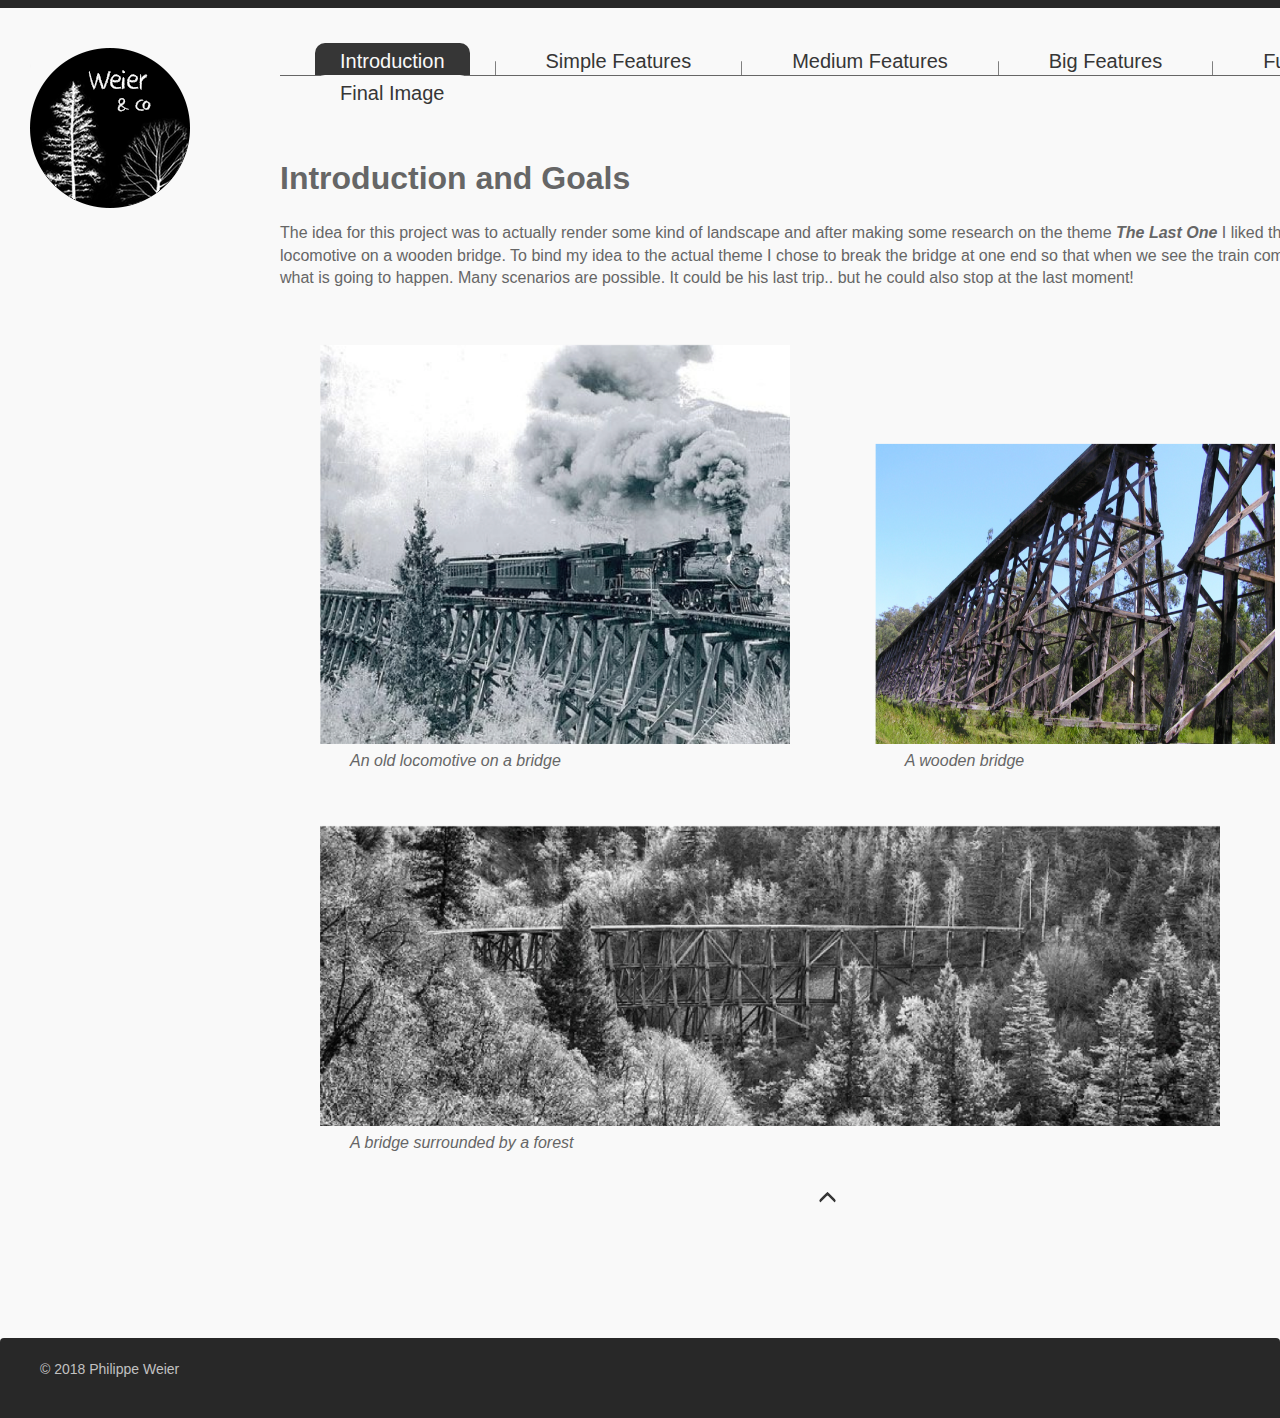
==== index.html @ 6e7890d8 "First Draft" ====
<!doctype html>
<html lang="en">
<head>
<meta http-equiv="Content-Type" content="text/html; charset=UTF-8" />
<title>Weier &amp; Co</title>
<link rel="shortcut icon" type="image/vnd.microsoft.icon" href="images/logoSite.gif" />
<link href="css/style.css" rel="stylesheet" type="text/css" />
<script src="js/cufon-yui.js"></script>
		<script src="js/gotham.js"></script>
		<script>
			Cufon.replace('h1,h2,h3,h5');
		</script>
<script src="js/jquery-1.3.2.min.js"></script>
<script src="js/view.js"></script>

</head>

<body>
	
	<div class="wrapper">
		<header> </header>
		<div class="container">
				<div id="columnLeft">
					<div id="logo">
						<a href="#top"><img src="images/logo.png" alt="Weier and Co"/></a>
					<!-- end #logo --></div>
				<!-- end #columnLeft" --></div>
				<div id="columnRight">
					<nav>
						<ul id="menu">
							<li id="actualPageItem"><a href="index.html">Introduction</a></li>
							<li class="divline"></li>
							<li><a href="simple_features.html">Simple Features</a></li>
							<li class="divline"></li>
							<li><a href="medium_features.html">Medium Features</a></li>
							<li class="divline"></li>
							<li><a href="big_features.html">Big Features</a></li>
							<li class="divline"></li>
							<li><a href="funny_stuff.html">Funny Stuff</a></li>
							<li class="divline"></li>
							<li><a href="final.html">Final Image</a></li>
						</ul>
					</nav><!-- end nav -->

					<div class="mainContentWrapper">
					<h1>Introduction and Goals</h1>
					
						<p>
						The idea for this project was to actually render some kind of landscape and after making some research on the theme 
						<b><em>The Last One</em></b>
						I liked the idea of an old locomotive on a wooden bridge. To bind my idea to the actual theme
						I chose to break the bridge at one end so that when we see the train coming we don't know what is going to happen. Many scenarios are
						possible. It could be his last trip.. but he could also stop at the last moment!
						</p>
						<br/>

						<div class="clearfix">
						<figure id="intro1">
							<img src="images/validation/intro1.png" alt="An old locomotive on a bridge" height="400"/>
							<figcaption>
								An old locomotive on a bridge
							</figcaption>
						</figure>

						<figure id="intro2">
							<img src="images/validation/intro2.png" alt="A wooden bridge" width="400"/>
							<figcaption>
								A wooden bridge
							</figcaption>
						</figure>
						<figure id="intro3">
							<img src="images/validation/intro3.png" alt="A bridge surrounded by a forest" width="900"/>
								<figcaption>
									A bridge surrounded by a forest
								</figcaption>
						</figure>

					</div>
						
					

					</div> <!-- end #mainContentWrapper -->
					
					<div class="toTop"><div class="circle"> <a href="#top"><i class="arrowTop"></i></a> </div></div><!-- end #toTop -->
					
					<div class="toNextSection">
						<a id="nextSection" href="simple_features.html">Simple Features&nbsp;&nbsp;&nbsp;<i class="arrowNext"></i></a>
					</div><!-- end #toNextSection -->

				</div><!-- end #columnRight -->

			

		</div><!-- end .container -->
		<footer>
			<div id="footerImg"></div><!-- end footerImg -->
			<div id="copywrite">
				&copy; 2018 Philippe Weier
				<br />
			</div><!-- end .copywrite -->
		</footer><!-- end footer -->
	</div><!-- end wrapper-->
		
		<script> Cufon.now(); </script>
</body>
</html>
---- css/style.css ----
@charset "UTF-8";

/************ Main Content Style *****************/

@font-face {
	font-family: "DK Crayon Crumble";
	src: url('fonts/Above.ttf');
}

body {
	font-style: normal;
	font-weight: normal;
	margin: 0;
	padding: 0;
	color: #666666;
	font-family: "Helvetica Neue", Verdana, Arial, Helvetica, sans-serif;
	font-size: 100%;
	line-height: 1.4;
	background-color: #f9f9f9;
}

ul, ol, dl { /* Due to variations between browsers, it's best practices to zero padding and margin on lists. For consistency, you can either specify the amounts you want here, or on the list items (LI, DT, DD) they contain. Remember that what you do here will cascade to the .nav list unless you write a more specific selector. */
	padding: 0;
	margin: 0;
}

h1, h2, h3, h4, h5, h6, p {
	margin-top: 0;	 /* removing the top margin gets around an issue where margins can escape from their containing div. The remaining bottom margin will hold it away from any elements that follow. */
	padding-right: 15px; /* adding the padding to the sides of the elements within the divs, instead of the divs themselves, gets rid of any box model math. A nested div with side padding can also be used as an alternate method. */
}

h5 {
	color: #444;
	text-align: left;
	font-size: 12px;
	line-height: 20px;
	margin-top: -9px;
}

a {
	outline: none;
}

a img { /* this selector removes the default blue border displayed in some browsers around an image when it is surrounded by a link */
	border: none;
}

a:link {
	color: #42413C;
	text-decoration: none; /* unless you style your links to look extremely unique, it's best to provide underlines for quick visual identification */
}
a:visited {
	color: #6E6C64;
	text-decoration: underline;
}
a:hover, a:active, a:focus { /* this group of selectors will give a keyboard navigator the same hover experience as the person using a mouse. */
	text-decoration: none;	
}
.wrapper {
    /* position:fixed; */
    overflow-y:scroll;
    overflow-x:hidden;
	background-color: #f9f9f9;
}

.container {
	min-width: 1500px;
	background: #f9f9f9;
	margin: 0 auto;
	padding: 10px 0;
	padding-bottom: 100px;
}

header {
	background-color: #282828;
	position: relative;
	height: 8px;
	width: 100%;
}

h2 {
	font-size: 31px;
}
h4 {
	color: #222;
	margin-bottom: 7px;
	font-size: 18px;
}

#columnLeft {
	float: left;
	width: 280px;
	margin-right: 0;
}

#columnRight {
	margin-left: 280px;
	margin-right: 30px;
}
#logo {
	padding: 30px;
}

#menu {
	list-style-type: none;
	height: 100%;
	margin-left: 10px;
}

#menu li a{
	color: #363636;
	text-decoration: none;
	font-size: 20px;
}

#menu li {
	font-family: "DK Crayon Crumble", Verdana, Arial, Helvetica, sans-serif;
	background-color: #f9f9f9;
	/* color: #363636; */
	border-top-left-radius: 10px;
	border-top-right-radius: 10px;
	padding: 4px 25px 0px 25px ;
	float: left;
	margin-right: 25px;
	margin-left: 25px;
}

#menu li:hover a, #menu li#actualPageItem a{
	color: #f9f9f9;
}

#menu li:hover, #menu li#actualPageItem {
	background-color: #363636;
}

#menu li.divline {
	padding: 0;
	border-right: thin solid gray;
	height: 14px;
	margin: 18px 0 0;
}

nav {
	position: relative;
	padding-top: 25px;
	height: 32px;
	border-bottom: 1px solid #666666;
}

.mainContentWrapper {
	padding-top: 80px;
	padding-right: 20px;
	min-height: 500px;
}

footer {
	position: relative;
	color: rgb(193, 193, 193);
	font-size: 14px;
	background-color: #282828;
	border-top-left-radius:  4px;
	border-top-right-radius:  4px;
	height: 80px;
    width: 100%;
}

#copywrite {
	padding: 22px 40px;	
}

.toTop {
	position: relative;
	left : 45%;
	padding-left: 5px;
}

.toNextSection {
	position: relative;
    left: 85%;
}

.arrowTop {
    border: solid  #363636;
    border-width: 0 3px 3px 0;
    display: inline-block;
	padding: 5px;
	transform: rotate(-135deg);
	-webkit-transform: rotate(-135deg);
	border-radius: 3px;
}

.arrowTop:hover {
	border-width: 0 4px 4px 0;
	padding: 4px;
}

.arrowNext {
    border: solid #f9f9f9;
    border-width: 0 3px 3px 0;
    display: inline-block;
	padding: 4px;
	transform: rotate(-45deg);
	-webkit-transform: rotate(-45deg);
	border-radius: 3px;
}

#nextSection {
	font-family: "DK Crayon Crumble", Verdana, Arial, Helvetica, sans-serif;
	font-size: 18px;
	background: #363636;
	padding: 10px 12px 5px 14px;
	color: #f9f9f9cd;
	border-radius: 5px;
	
}

#nextSection:hover {
	font-weight: bold;
}

.clearfix {
	overflow: auto;
}

figure{
	font-style: italic;
}

figcaption{
	padding-left: 30px;
	padding-bottom: 20px;
}

.sourceFiles {
	font-family: monospace;
	background: #42413C;
	border-radius: 3px;
	padding: 4px 4px 1px 4px;
	color: #f9f9f9;
}

.simpleList {
	padding-left: 40px;
}

/************ Introduction content style *****************/

#intro1 ,#intro2{
	display:inline-block
}

/************ Simple Features content style *****************/

#woodTexture, #checkerboard{
	display:inline-block
}
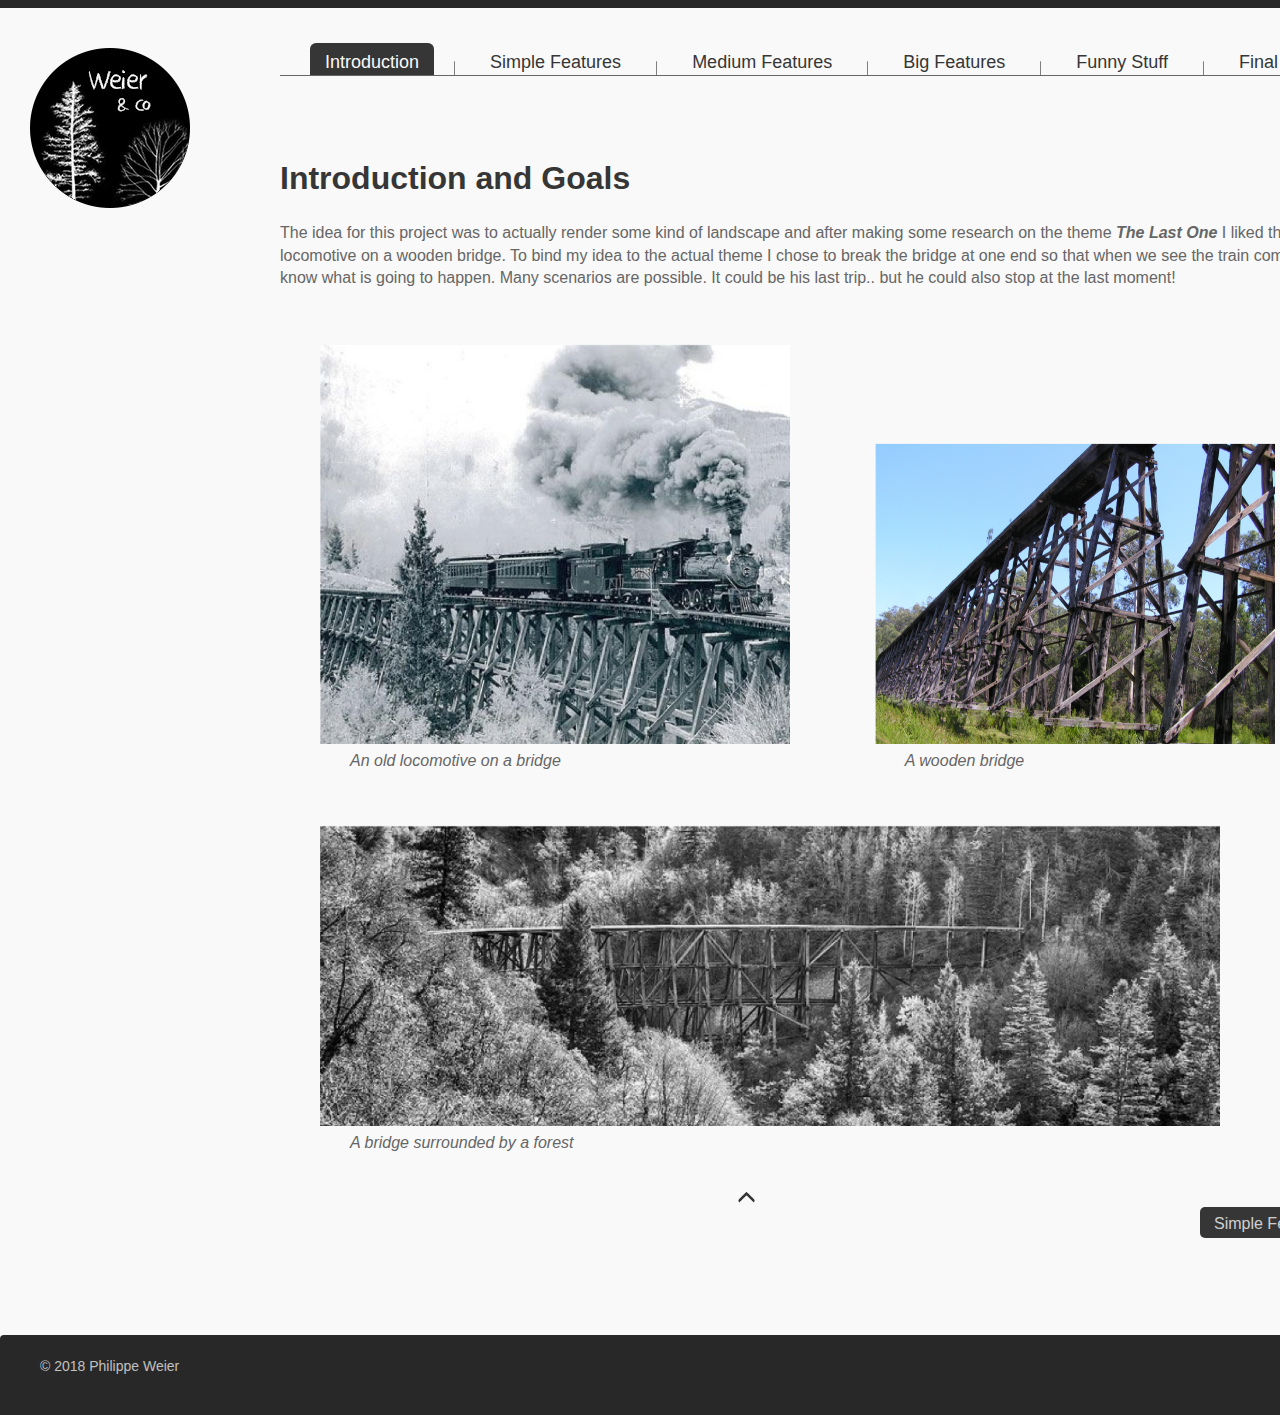
==== commit d9f4f79b: "Fixed Scroll and fonts" ====
--- a/index.html
+++ b/index.html
@@ -1,33 +1,28 @@
-<!doctype html>
+<!DOCTYPE html>
 <html lang="en">
 <head>
-<meta http-equiv="Content-Type" content="text/html; charset=UTF-8" />
-<title>Weier &amp; Co</title>
-<link rel="shortcut icon" type="image/vnd.microsoft.icon" href="images/logoSite.gif" />
-<link href="css/style.css" rel="stylesheet" type="text/css" />
-<script src="js/cufon-yui.js"></script>
-		<script src="js/gotham.js"></script>
-		<script>
-			Cufon.replace('h1,h2,h3,h5');
-		</script>
-<script src="js/jquery-1.3.2.min.js"></script>
-<script src="js/view.js"></script>
+	<meta charset="UTF-8">
+	<title>Weier &amp; Co</title>
+	<link rel="shortcut icon" type="image/vnd.microsoft.icon" href="images/logoSite.gif" />
+	<link href="css/style.css" rel="stylesheet" type="text/css" />
+	<script src="js/jquery-1.3.2.min.js"></script>
+	<script src="js/view.js"></script>
 
 </head>
 
 <body>
-	
-	<div class="wrapper">
-		<header> </header>
-		<div class="container">
-				<div id="columnLeft">
-					<div id="logo">
-						<a href="#top"><img src="images/logo.png" alt="Weier and Co"/></a>
-					<!-- end #logo --></div>
-				<!-- end #columnLeft" --></div>
-				<div id="columnRight">
-					<nav>
-						<ul id="menu">
+
+	<header> </header>
+
+	<div class="container">
+			<div id="columnLeft">
+				<div id="logo">
+					<a href="#top"><img src="images/logo.png" alt="Weier and Co"/></a>
+				<!-- end #logo --></div>
+			<!-- end #columnLeft" --></div>
+			<div id="columnRight">
+				<nav>
+					<ul id="menu">
 							<li id="actualPageItem"><a href="index.html">Introduction</a></li>
 							<li class="divline"></li>
 							<li><a href="simple_features.html">Simple Features</a></li>
@@ -40,67 +35,67 @@
 							<li class="divline"></li>
 							<li><a href="final.html">Final Image</a></li>
 						</ul>
-					</nav><!-- end nav -->
+				</nav><!-- end nav -->
 
-					<div class="mainContentWrapper">
-					<h1>Introduction and Goals</h1>
+				<div class="mainContentWrapper">
+				<h1>Introduction and Goals</h1>
+				
+					<p>
+					The idea for this project was to actually render some kind of landscape and after making some research on the theme 
+					<b><em>The Last One</em></b>
+					I liked the idea of an old locomotive on a wooden bridge. To bind my idea to the actual theme
+					I chose to break the bridge at one end so that when we see the train coming we don't know what is going to happen. Many scenarios are
+					possible. It could be his last trip.. but he could also stop at the last moment!
+					</p>
+					<br/>
+
+					<div class="clearfix">
+					<figure id="intro1">
+						<img src="images/validation/intro1.png" alt="An old locomotive on a bridge" height="400"/>
+						<figcaption>
+							An old locomotive on a bridge
+						</figcaption>
+					</figure>
+
+					<figure id="intro2">
+						<img src="images/validation/intro2.png" alt="A wooden bridge" width="400"/>
+						<figcaption>
+							A wooden bridge
+						</figcaption>
+					</figure>
+					<figure id="intro3">
+						<img src="images/validation/intro3.png" alt="A bridge surrounded by a forest" width="900"/>
+							<figcaption>
+								A bridge surrounded by a forest
+							</figcaption>
+					</figure>
+
+				</div>
 					
-						<p>
-						The idea for this project was to actually render some kind of landscape and after making some research on the theme 
-						<b><em>The Last One</em></b>
-						I liked the idea of an old locomotive on a wooden bridge. To bind my idea to the actual theme
-						I chose to break the bridge at one end so that when we see the train coming we don't know what is going to happen. Many scenarios are
-						possible. It could be his last trip.. but he could also stop at the last moment!
-						</p>
-						<br/>
+				
 
-						<div class="clearfix">
-						<figure id="intro1">
-							<img src="images/validation/intro1.png" alt="An old locomotive on a bridge" height="400"/>
-							<figcaption>
-								An old locomotive on a bridge
-							</figcaption>
-						</figure>
+				</div> <!-- end #mainContentWrapper -->
+				
+				<div class="toTop"><div class="circle"> <a href="#top"><i class="arrowTop"></i></a> </div></div><!-- end #toTop -->
+				
+				<div class="toNextSection">
+					<a id="nextSection" href="simple_features.html">Simple Features&nbsp;&nbsp;&nbsp;<i class="arrowNext"></i></a>
+				</div><!-- end #toNextSection -->
 
-						<figure id="intro2">
-							<img src="images/validation/intro2.png" alt="A wooden bridge" width="400"/>
-							<figcaption>
-								A wooden bridge
-							</figcaption>
-						</figure>
-						<figure id="intro3">
-							<img src="images/validation/intro3.png" alt="A bridge surrounded by a forest" width="900"/>
-								<figcaption>
-									A bridge surrounded by a forest
-								</figcaption>
-						</figure>
+			</div><!-- end #columnRight -->
 
-					</div>
-						
-					
+		
 
-					</div> <!-- end #mainContentWrapper -->
-					
-					<div class="toTop"><div class="circle"> <a href="#top"><i class="arrowTop"></i></a> </div></div><!-- end #toTop -->
-					
-					<div class="toNextSection">
-						<a id="nextSection" href="simple_features.html">Simple Features&nbsp;&nbsp;&nbsp;<i class="arrowNext"></i></a>
-					</div><!-- end #toNextSection -->
-
-				</div><!-- end #columnRight -->
-
-			
-
-		</div><!-- end .container -->
-		<footer>
-			<div id="footerImg"></div><!-- end footerImg -->
-			<div id="copywrite">
-				&copy; 2018 Philippe Weier
-				<br />
-			</div><!-- end .copywrite -->
-		</footer><!-- end footer -->
-	</div><!-- end wrapper-->
+	</div><!-- end .container -->
+	
+	<footer>
+		<div id="footerImg"></div><!-- end footerImg -->
+		<div id="copywrite">
+			&copy; 2018 Philippe Weier
+			<br />
+		</div><!-- end .copywrite -->
+	</footer><!-- end footer -->
 		
-		<script> Cufon.now(); </script>
+		<!-- <script> Cufon.now(); </script> -->
 </body>
 </html>
--- a/css/style.css
+++ b/css/style.css
@@ -3,8 +3,8 @@
 /************ Main Content Style *****************/
 
 @font-face {
-	font-family: "DK Crayon Crumble";
-	src: url('fonts/Above.ttf');
+	font-family: "Linowrite";
+	src: url('fonts/linowrite.ttf');
 }
 
 body {
@@ -24,19 +24,16 @@
 	margin: 0;
 }
 
+h1, h2, h3, h4, h5, h6{
+	font-family: "Linowrite", Verdana, Arial, Helvetica, sans-serif;
+	color: #363636;
+}
+
 h1, h2, h3, h4, h5, h6, p {
 	margin-top: 0;	 /* removing the top margin gets around an issue where margins can escape from their containing div. The remaining bottom margin will hold it away from any elements that follow. */
 	padding-right: 15px; /* adding the padding to the sides of the elements within the divs, instead of the divs themselves, gets rid of any box model math. A nested div with side padding can also be used as an alternate method. */
 }
 
-h5 {
-	color: #444;
-	text-align: left;
-	font-size: 12px;
-	line-height: 20px;
-	margin-top: -9px;
-}
-
 a {
 	outline: none;
 }
@@ -56,15 +53,11 @@
 a:hover, a:active, a:focus { /* this group of selectors will give a keyboard navigator the same hover experience as the person using a mouse. */
 	text-decoration: none;	
 }
-.wrapper {
-    /* position:fixed; */
-    overflow-y:scroll;
-    overflow-x:hidden;
-	background-color: #f9f9f9;
-}
 
 .container {
-	min-width: 1500px;
+	position: relative;
+	min-width: 1460px;
+	width: 100%;
 	background: #f9f9f9;
 	margin: 0 auto;
 	padding: 10px 0;
@@ -74,17 +67,9 @@
 header {
 	background-color: #282828;
 	position: relative;
+	min-width: 1500px;
 	height: 8px;
 	width: 100%;
-}
-
-h2 {
-	font-size: 31px;
-}
-h4 {
-	color: #222;
-	margin-bottom: 7px;
-	font-size: 18px;
 }
 
 #columnLeft {
@@ -110,19 +95,18 @@
 #menu li a{
 	color: #363636;
 	text-decoration: none;
-	font-size: 20px;
+	font-family: "Linowrite", Verdana, Arial, Helvetica, sans-serif;
+	font-size: 18px;
 }
 
 #menu li {
-	font-family: "DK Crayon Crumble", Verdana, Arial, Helvetica, sans-serif;
 	background-color: #f9f9f9;
-	/* color: #363636; */
-	border-top-left-radius: 10px;
-	border-top-right-radius: 10px;
-	padding: 4px 25px 0px 25px ;
+	border-top-left-radius: 6px;
+	border-top-right-radius: 6px;
+	padding: 7px 15px 0px 15px ;
 	float: left;
-	margin-right: 25px;
-	margin-left: 25px;
+	margin-right: 20px;
+	margin-left: 20px;
 }
 
 #menu li:hover a, #menu li#actualPageItem a{
@@ -161,7 +145,8 @@
 	border-top-left-radius:  4px;
 	border-top-right-radius:  4px;
 	height: 80px;
-    width: 100%;
+	width: 100%;
+	min-width: 1500px;
 }
 
 #copywrite {
@@ -170,13 +155,12 @@
 
 .toTop {
 	position: relative;
-	left : 45%;
-	padding-left: 5px;
+	padding-left: 40%;
 }
 
 .toNextSection {
 	position: relative;
-    left: 85%;
+	padding-left: 80%;
 }
 
 .arrowTop {
@@ -205,13 +189,12 @@
 }
 
 #nextSection {
-	font-family: "DK Crayon Crumble", Verdana, Arial, Helvetica, sans-serif;
-	font-size: 18px;
+	font-family: "Linowrite", Verdana, Arial, Helvetica, sans-serif;
+	font-size: 16px;
 	background: #363636;
-	padding: 10px 12px 5px 14px;
+	padding: 8px 12px 6px 14px;
 	color: #f9f9f9cd;
 	border-radius: 5px;
-	
 }
 
 #nextSection:hover {
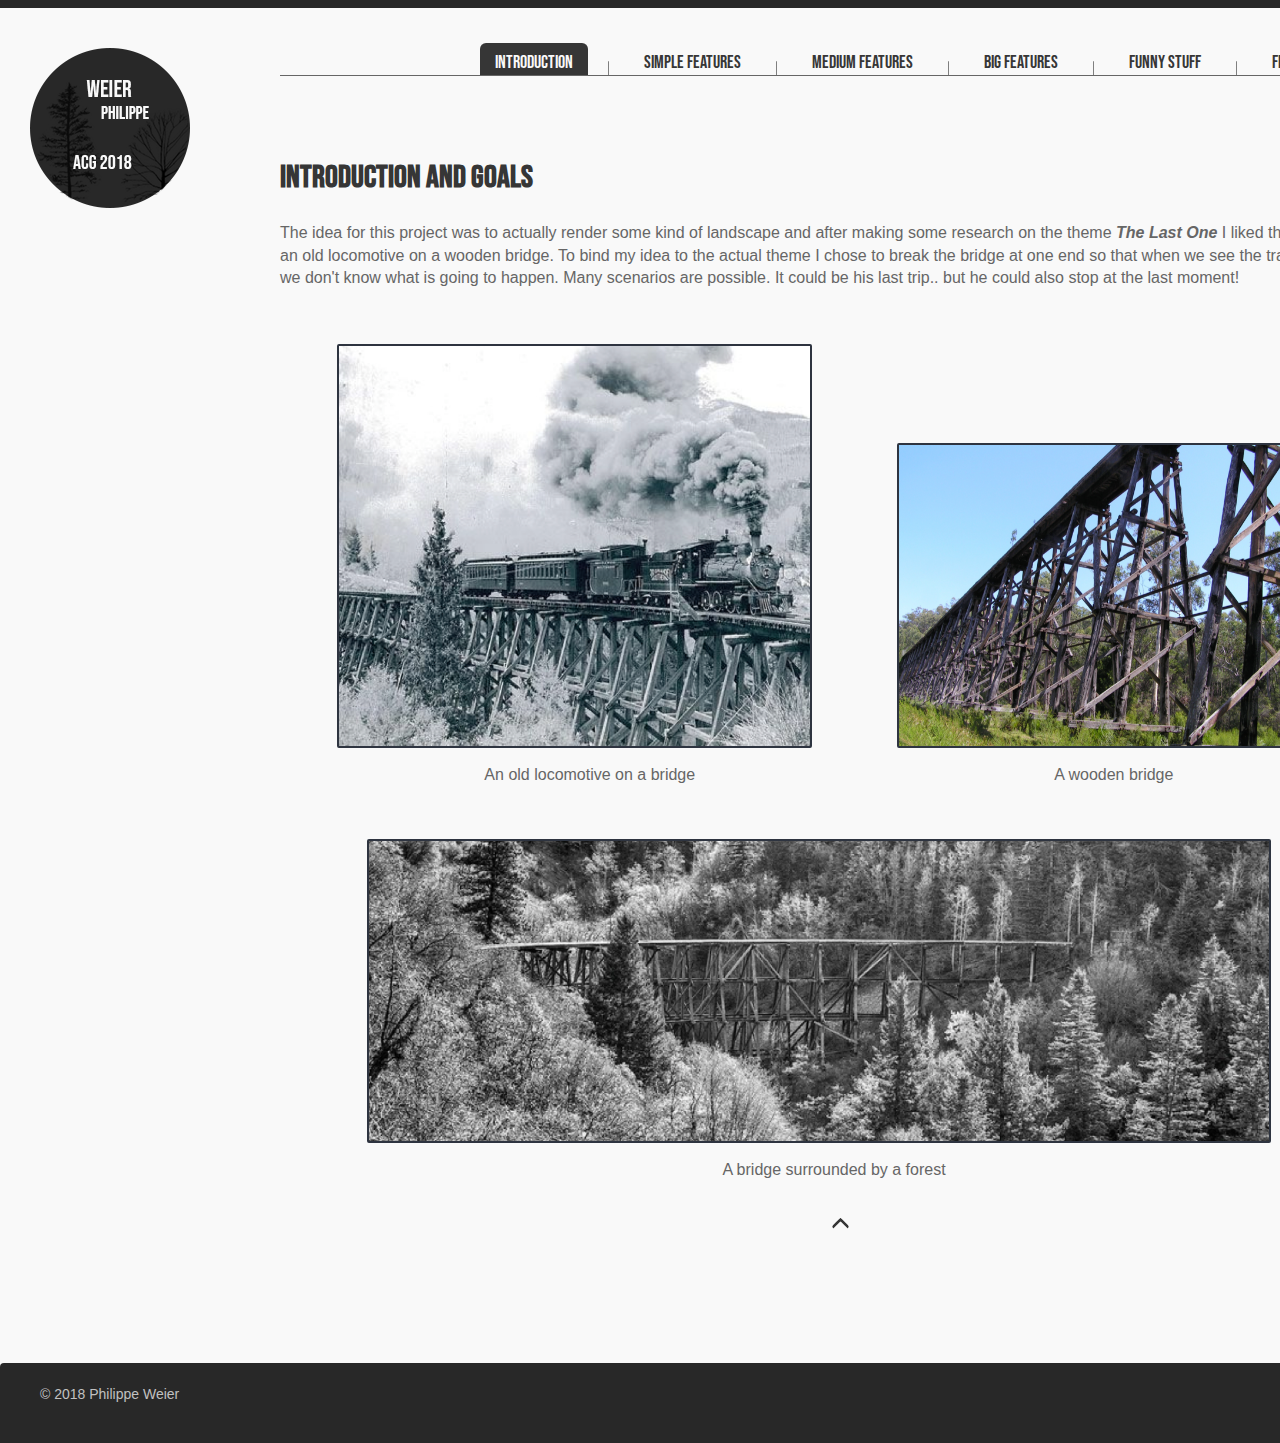
==== commit cd008f7f: "Simple Features added" ====
--- a/index.html
+++ b/index.html
@@ -3,7 +3,7 @@
 <head>
 	<meta charset="UTF-8">
 	<title>Weier &amp; Co</title>
-	<link rel="shortcut icon" type="image/vnd.microsoft.icon" href="images/logoSite.gif" />
+	<link rel="shortcut icon" type="image/vnd.microsoft.icon" href="images/logoSite.png" />
 	<link href="css/style.css" rel="stylesheet" type="text/css" />
 	<script src="js/jquery-1.3.2.min.js"></script>
 	<script src="js/view.js"></script>
@@ -50,20 +50,20 @@
 					<br/>
 
 					<div class="clearfix">
-					<figure id="intro1">
+					<figure>
 						<img src="images/validation/intro1.png" alt="An old locomotive on a bridge" height="400"/>
 						<figcaption>
 							An old locomotive on a bridge
 						</figcaption>
 					</figure>
 
-					<figure id="intro2">
+					<figure>
 						<img src="images/validation/intro2.png" alt="A wooden bridge" width="400"/>
 						<figcaption>
 							A wooden bridge
 						</figcaption>
 					</figure>
-					<figure id="intro3">
+					<figure>
 						<img src="images/validation/intro3.png" alt="A bridge surrounded by a forest" width="900"/>
 							<figcaption>
 								A bridge surrounded by a forest
@@ -76,7 +76,7 @@
 
 				</div> <!-- end #mainContentWrapper -->
 				
-				<div class="toTop"><div class="circle"> <a href="#top"><i class="arrowTop"></i></a> </div></div><!-- end #toTop -->
+				<div class="toTop"><a href="#top"><i class="arrowTop"></i></a></div><!-- end #toTop -->
 				
 				<div class="toNextSection">
 					<a id="nextSection" href="simple_features.html">Simple Features&nbsp;&nbsp;&nbsp;<i class="arrowNext"></i></a>
@@ -96,6 +96,5 @@
 		</div><!-- end .copywrite -->
 	</footer><!-- end footer -->
 		
-		<!-- <script> Cufon.now(); </script> -->
 </body>
 </html>
--- a/css/style.css
+++ b/css/style.css
@@ -3,8 +3,8 @@
 /************ Main Content Style *****************/
 
 @font-face {
-	font-family: "Linowrite";
-	src: url('fonts/linowrite.ttf');
+	font-family: "Linowrite Font";
+	src: url('../fonts/BebasNeue-Regular.otf');
 }
 
 body {
@@ -25,13 +25,12 @@
 }
 
 h1, h2, h3, h4, h5, h6{
-	font-family: "Linowrite", Verdana, Arial, Helvetica, sans-serif;
+	font-family: "Linowrite Font", Verdana, Arial, Helvetica, sans-serif;
 	color: #363636;
 }
 
 h1, h2, h3, h4, h5, h6, p {
-	margin-top: 0;	 /* removing the top margin gets around an issue where margins can escape from their containing div. The remaining bottom margin will hold it away from any elements that follow. */
-	padding-right: 15px; /* adding the padding to the sides of the elements within the divs, instead of the divs themselves, gets rid of any box model math. A nested div with side padding can also be used as an alternate method. */
+	margin-top: 0;	 /*removing the top margin gets around an issue where margins can escape from their containing div. The remaining bottom margin will hold it away from any elements that follow. */
 }
 
 a {
@@ -56,7 +55,7 @@
 
 .container {
 	position: relative;
-	min-width: 1460px;
+	min-width: 1500px;
 	width: 100%;
 	background: #f9f9f9;
 	margin: 0 auto;
@@ -79,8 +78,8 @@
 }
 
 #columnRight {
+	width: 1220px;
 	margin-left: 280px;
-	margin-right: 30px;
 }
 #logo {
 	padding: 30px;
@@ -89,13 +88,13 @@
 #menu {
 	list-style-type: none;
 	height: 100%;
-	margin-left: 10px;
+	margin-left: 180px;
 }
 
 #menu li a{
 	color: #363636;
 	text-decoration: none;
-	font-family: "Linowrite", Verdana, Arial, Helvetica, sans-serif;
+	font-family: "Linowrite Font", Verdana, Arial, Helvetica, sans-serif;
 	font-size: 18px;
 }
 
@@ -129,11 +128,12 @@
 	padding-top: 25px;
 	height: 32px;
 	border-bottom: 1px solid #666666;
+	margin-right: 100px;
 }
 
 .mainContentWrapper {
 	padding-top: 80px;
-	padding-right: 20px;
+	padding-right: 142px;
 	min-height: 500px;
 }
 
@@ -154,14 +154,15 @@
 }
 
 .toTop {
-	position: relative;
-	padding-left: 40%;
+	margin-right: 100px;
+	text-align: center;
 }
 
 .toNextSection {
-	position: relative;
-	padding-left: 80%;
-}
+	margin-right: 10px;
+	text-align: right;
+}
+
 
 .arrowTop {
     border: solid  #363636;
@@ -189,12 +190,13 @@
 }
 
 #nextSection {
-	font-family: "Linowrite", Verdana, Arial, Helvetica, sans-serif;
+	font-family: "Linowrite Font", Verdana, Arial, Helvetica, sans-serif;
 	font-size: 16px;
 	background: #363636;
 	padding: 8px 12px 6px 14px;
 	color: #f9f9f9cd;
 	border-radius: 5px;
+	text-align: right;
 }
 
 #nextSection:hover {
@@ -203,39 +205,127 @@
 
 .clearfix {
 	overflow: auto;
+	text-align: center;
 }
 
 figure{
-	font-style: italic;
+	/* font-weight: bold; */
+	/* font-style: italic; */
+	display:inline-block;
 }
 
 figcaption{
+	padding-top: 10px;
 	padding-left: 30px;
 	padding-bottom: 20px;
 }
 
 .sourceFiles {
 	font-family: monospace;
-	background: #42413C;
+	background: #2e3440ff;
 	border-radius: 3px;
-	padding: 4px 4px 1px 4px;
-	color: #f9f9f9;
+	padding: 3px 5px 2px 5px;
+	color: #ebebeb;
 }
 
 .simpleList {
 	padding-left: 40px;
 }
 
+img {
+	border-radius: 2px;
+	border: 2px solid #2e3440ff;
+}
+
 /************ Introduction content style *****************/
 
-#intro1 ,#intro2{
-	display:inline-block
-}
-
 /************ Simple Features content style *****************/
 
-#woodTexture, #checkerboard{
-	display:inline-block
-}
-
-
+.simpleList a:visited {
+	color: #42413C;
+	text-decoration: none; /* unless you style your links to look extremely unique, it's best to provide underlines for quick visual identification */
+}
+
+.simpleList a:hover {
+	font-weight: 500;
+}
+
+/************ Medium Features content style *****************/
+
+.compareFigure {
+	display: inline-block;
+	text-align: center;
+	height: 450px;
+}
+.img-comp-container {
+	position: relative;
+	height: 100%;  
+	
+  }
+  
+  .img-comp-img {
+	position: absolute;
+	width: auto;
+	height: auto;
+	overflow: hidden;
+  }
+  
+  /* .img-comp-img img {
+	display: inline-block;
+	text-align: center;
+  } */
+  
+  .img-comp-slider {
+	position: absolute;
+	z-index: 9;
+	cursor: ew-resize;
+	/*set the appearance of the slider:*/
+	width: 3px;
+	height: 455px;
+	background-color: #f9f9f9;
+	opacity: 0.5;
+  }
+
+
+/********** Code coloring *************************/
+
+pre.prettyprint { 
+	border-radius: 3px;
+	margin: 0;
+	padding: 1px 5px;
+	display: inline-block; 
+	background-color: #2e3440ff; 
+	border: 0;
+}
+pre .nocode { background-color: none; color: #000 }
+pre .str { color: #4C566A } /* string  */
+pre .kwd { color: #8FBCBB }
+pre .com { color: #4C566A } /* comment  */
+pre .typ { color: #8FBCBB } /* type  */
+pre .lit { color: #cd5c5c } /* literal */
+pre .pun { color: #88C0D0 }    /* punctuation */
+pre .pln { color: #ebebeb }    /* plaintext */
+pre .tag { color: #f0e68c; font-weight: bold } /* html/xml tag    - lightyellow */
+pre .atn { color: #bdb76b; font-weight: bold } /* attribute name  - khaki */
+pre .atv { color: #ffa0a0 } /* attribute value - pink */
+pre .dec { color: #98fb98 } /* decimal         - lightgreen */
+
+/* Specify class=linenums on a pre to get line numbering */
+ol.linenums { margin-top: 0; margin-bottom: 0; color: #AEAEAE } /* IE indents via margin-left */
+li.L0,li.L1,li.L2,li.L3,li.L5,li.L6,li.L7,li.L8 { list-style-type: none }
+/* Alternate shading for lines */
+li.L1,li.L3,li.L5,li.L7,li.L9 { }
+
+@media print {
+  pre.prettyprint { background-color: none }
+  pre .str, code .str { color: #060 }
+  pre .kwd, code .kwd { color: #006; font-weight: bold }
+  pre .com, code .com { color: #600; font-style: italic }
+  pre .typ, code .typ { color: #404; font-weight: bold }
+  pre .lit, code .lit { color: #044 }
+  pre .pun, code .pun { color: #440 }
+  pre .pln, code .pln { color: #000 }
+  pre .tag, code .tag { color: #006; font-weight: bold }
+  pre .atn, code .atn { color: #404 }
+  pre .atv, code .atv { color: #060 }
+}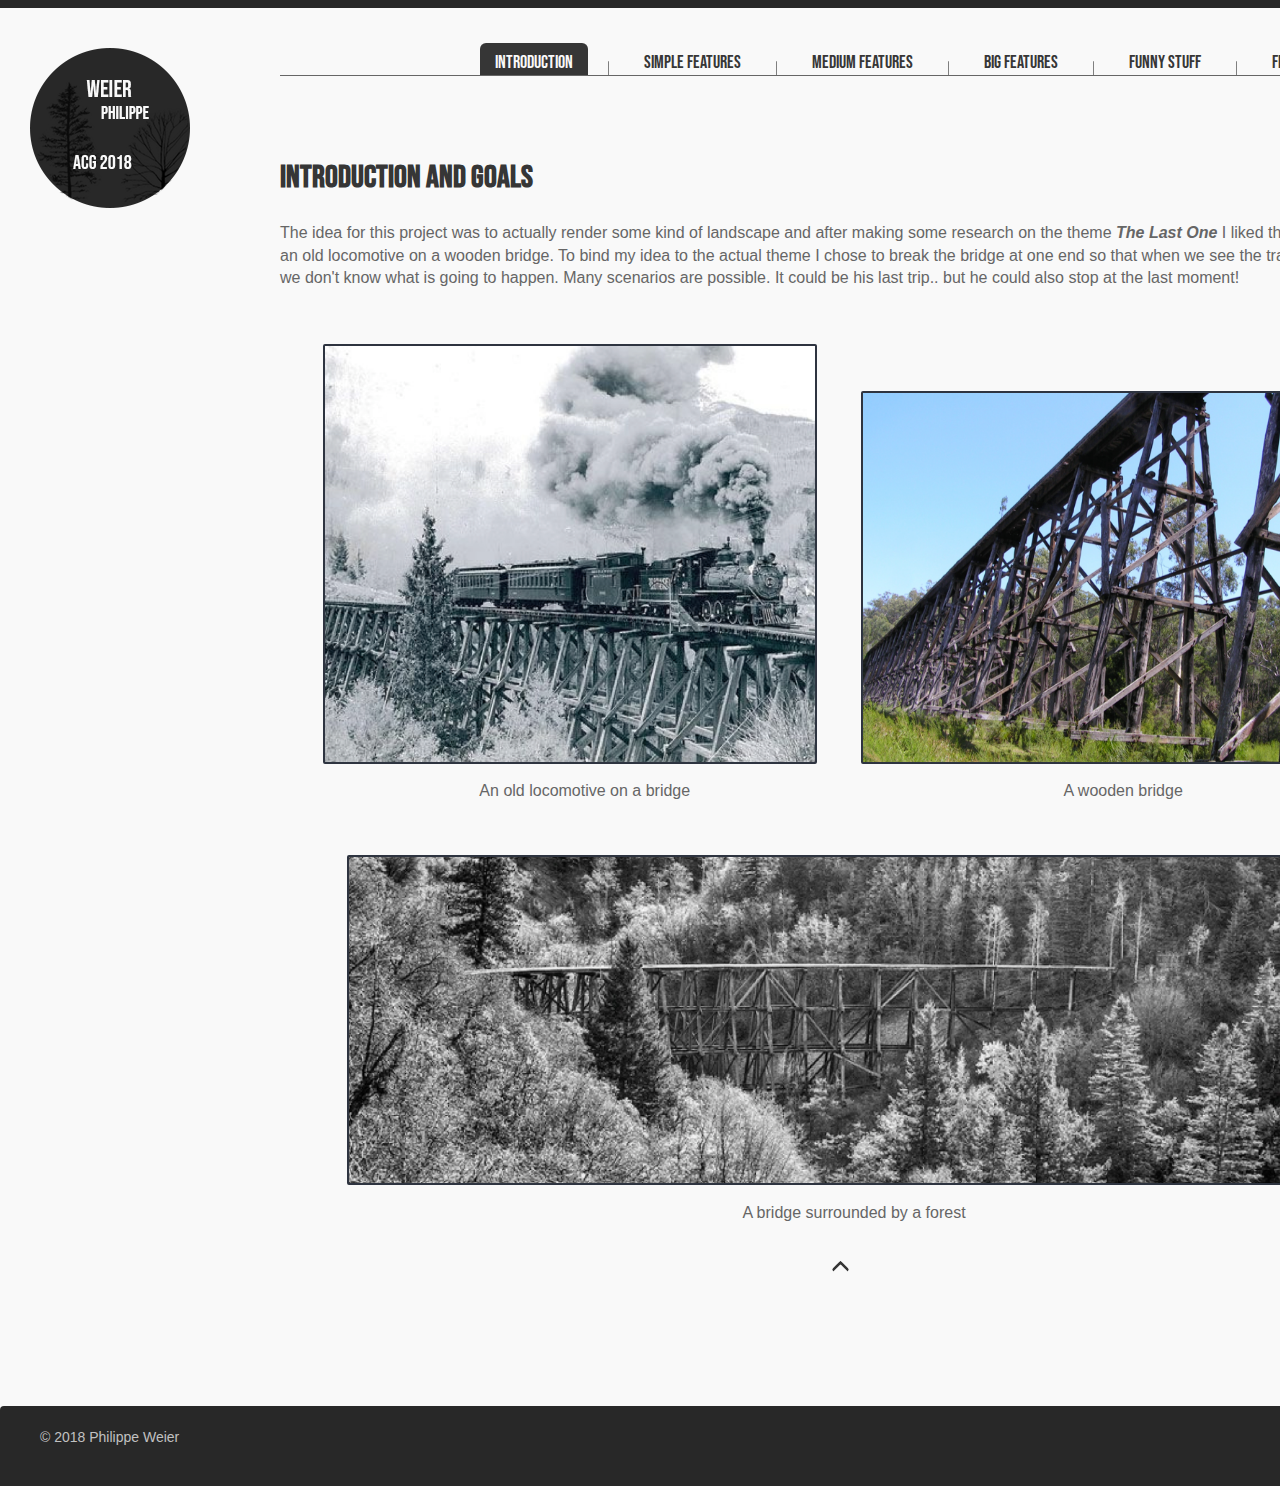
==== commit 96b9a7dd: "Added Medium Features" ====
--- a/index.html
+++ b/index.html
@@ -5,7 +5,7 @@
 	<title>Weier &amp; Co</title>
 	<link rel="shortcut icon" type="image/vnd.microsoft.icon" href="images/logoSite.png" />
 	<link href="css/style.css" rel="stylesheet" type="text/css" />
-	<script src="js/jquery-1.3.2.min.js"></script>
+	<script src="js/jquery-2.1.3.min.js"></script>
 	<script src="js/view.js"></script>
 
 </head>
@@ -51,20 +51,20 @@
 
 					<div class="clearfix">
 					<figure>
-						<img src="images/validation/intro1.png" alt="An old locomotive on a bridge" height="400"/>
+						<img src="images/validation/intro1.png" alt="An old locomotive on a bridge" width="490"/>
 						<figcaption>
 							An old locomotive on a bridge
 						</figcaption>
 					</figure>
 
 					<figure>
-						<img src="images/validation/intro2.png" alt="A wooden bridge" width="400"/>
+						<img src="images/validation/intro2.png" alt="A wooden bridge" width="490"/>
 						<figcaption>
 							A wooden bridge
 						</figcaption>
 					</figure>
 					<figure>
-						<img src="images/validation/intro3.png" alt="A bridge surrounded by a forest" width="900"/>
+						<img src="images/validation/intro3.png" alt="A bridge surrounded by a forest" width="980"/>
 							<figcaption>
 								A bridge surrounded by a forest
 							</figcaption>
--- a/css/style.css
+++ b/css/style.css
@@ -212,6 +212,7 @@
 	/* font-weight: bold; */
 	/* font-style: italic; */
 	display:inline-block;
+	margin-right: 0px; 
 }
 
 figcaption{
@@ -251,41 +252,6 @@
 }
 
 /************ Medium Features content style *****************/
-
-.compareFigure {
-	display: inline-block;
-	text-align: center;
-	height: 450px;
-}
-.img-comp-container {
-	position: relative;
-	height: 100%;  
-	
-  }
-  
-  .img-comp-img {
-	position: absolute;
-	width: auto;
-	height: auto;
-	overflow: hidden;
-  }
-  
-  /* .img-comp-img img {
-	display: inline-block;
-	text-align: center;
-  } */
-  
-  .img-comp-slider {
-	position: absolute;
-	z-index: 9;
-	cursor: ew-resize;
-	/*set the appearance of the slider:*/
-	width: 3px;
-	height: 455px;
-	background-color: #f9f9f9;
-	opacity: 0.5;
-  }
-
 
 /********** Code coloring *************************/
 
